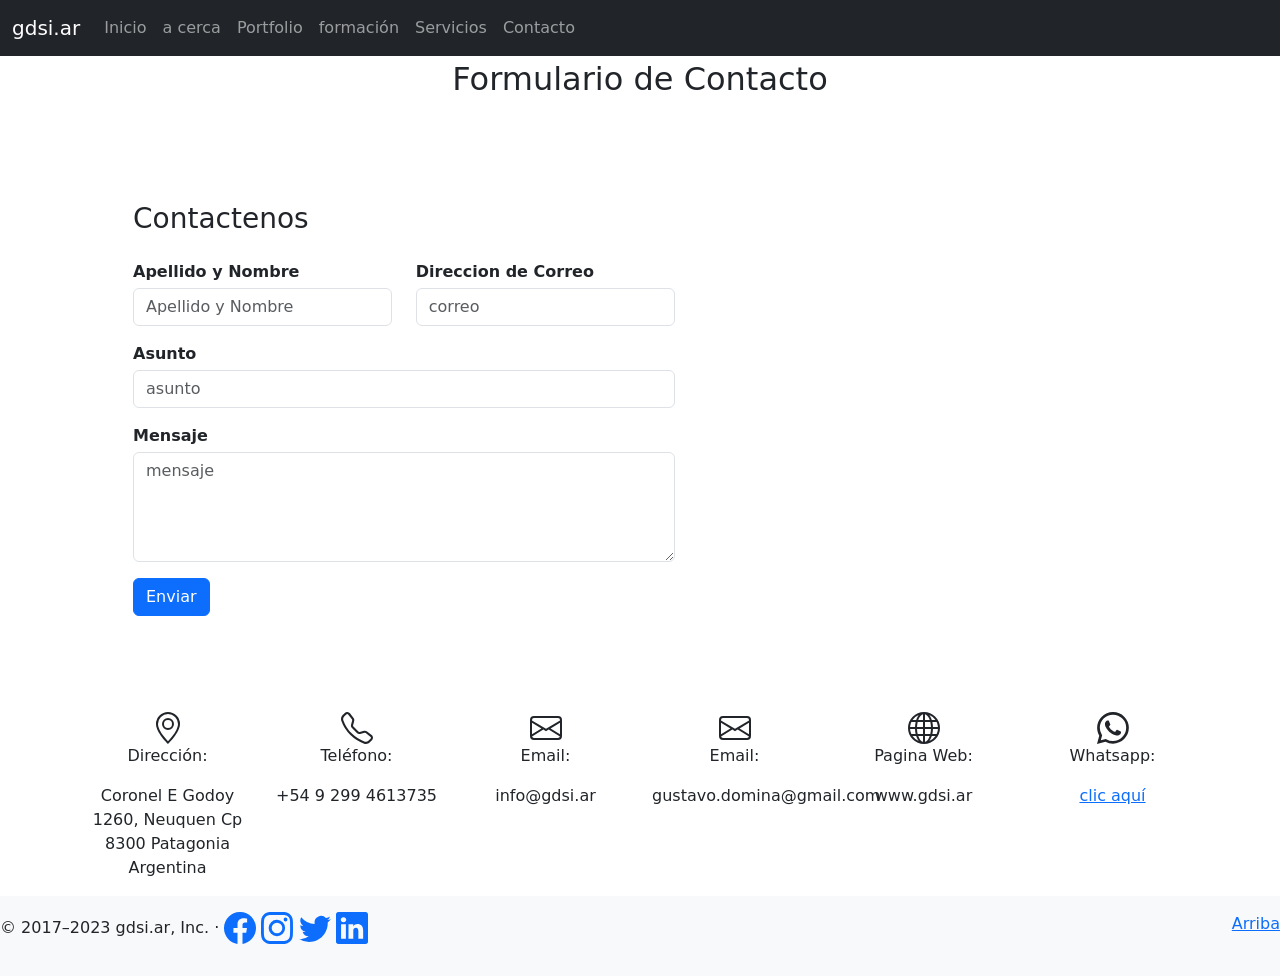
==== pages/contact.html @ 65537c53 "entrega3" ====
<!doctype html>
<html lang="en" class="h-100">

<head>
  <meta charset="utf-8">
  <title>gdsi.ar - Conctacto</title>
  <!-- meta -->
  <meta name="title" content="gdsi.ar">
  <meta name="description" content="Un forma de mantenernos conectados">
  <meta name="keywords" content="HTML, CSS, JavaScript, MySQL, Laravel, Gestion de Web Hosting, Programacion">
  <meta name="viewport" content="width=device-width, initial-scale=1.0">
  <meta name="author" content="Domina Gustavo">
  <!-- ./meta-->

  <link rel="canonical" href="../css/getbootstrap.com_docs_5.0_examples_sticky-footer-navbar_sticky-footer-navbar.css">
  <!-- Bootstrap core CSS -->
  <link href="../css/getbootstrap.com_docs_5.3_dist_css_bootstrap.min.css" rel="stylesheet" crossorigin="anonymous">
  <!-- css personal -->
  <style src="../css/style.css"></style>
  <!-- Favicons -->
  <link rel="apple-touch-icon" href="./img/favicons/apple-touch-icon.png"
    sizes="180x180">
  <link rel="icon" href="./img/favicons/favicon-32x32.png" sizes="32x32"
    type="image/png">
  <link rel="icon" href="./img/favicons/favicon-16x16.png" sizes="16x16"
    type="image/png">
  <link rel="manifest" href="./img/favicons/manifest.json">
  <link rel="mask-icon" href="./img/favicons/safari-pinned-tab.svg"
    color="#712cf9">
  <link rel="icon" href="./img/favicons/favicon.ico">

  
  


  <!-- Custom styles for this template -->
  <link href="../css/getbootstrap.com_docs_5.0_examples_sticky-footer-navbar_sticky-footer-navbar.css"   rel="stylesheet">
</head>

<body class="d-flex flex-column h-100">

  <header>
    <!-- Fixed navbar -->
    <nav class="navbar navbar-expand-md navbar-dark fixed-top bg-dark">
      <div class="container-fluid">
        <a class="navbar-brand" href="../index.html">gdsi.ar</a>
        <button class="navbar-toggler" type="button" data-bs-toggle="collapse" data-bs-target="#navbarCollapse"
          aria-controls="navbarCollapse" aria-expanded="false" aria-label="Toggle navigation">
          <span class="navbar-toggler-icon"></span>
        </button>
        <div class="collapse navbar-collapse" id="navbarCollapse">
          <ul class="navbar-nav me-auto mb-2 mb-md-0">
            <li class="nav-item">
              <a class="nav-link btn btn-outline-primary" aria-current="page" href="../index.html">Inicio</a>
            </li>
            <li class="nav-item">
              <a class="nav-link btn btn-outline-primary" href="acerca.html">a cerca</a>
            </li>
            <li class="nav-item">
              <a class="nav-link btn btn-outline-primary" aria-disabled="true" href="portfolio.html" >Portfolio</a>
            </li>
            <li class="nav-item">
              <a class="nav-link btn btn-outline-primary" aria-disabled="true" href="formacion.html">formación</a>
            </li>
            <li class="nav-item">
              <a class="nav-link btn btn-outline-primary" aria-disabled="true" href="servicios.html">Servicios</a>
            </li>
            <li class="nav-item">
              <a class="nav-link btn btn-outline-primary" aria-disabled="true" href="contact.html">Contacto</a>
            </li>
          </ul>

        </div>
      </div>
    </nav>
    <!-- end Fixed navbar -->
  </header>

  <!-- Begin page content -->
  <main class="flex-shrink-0">
    <div class="container">
      <div class="row justify-content-center">
        <div class="col-md-6 text-center mb-5">
          <h2 class="heading-section">Formulario de Contacto</h2>
        </div>
      </div>
      <div class="row justify-content-center">
        <div class="col-md-12">
          <div class="wrapper">
            <div class="row no-gutters mb-5">
              <div class="col-md-7">
                <div class="contact-wrap w-100 p-md-5 p-4">
                  <h3 class="mb-4">Contactenos</h3>
                  <div id="form-message-warning" class="mb-4"></div>

                  <form method="POST" id="contactForm" name="contactForm" class="contactForm">
                    <div class="row">
                      <div class="col-md-6">
                        <div class="form-group">
                          <label class="label fw-bold mb-1" for="name">Apellido y Nombre</label>
                          <input type="text" class="form-control" name="name" id="name" placeholder="Apellido y Nombre">
                        </div>
                      </div>
                      <div class="col-md-6">
                        <div class="form-group">
                          <label class="label fw-bold mb-1" for="email">Direccion de Correo</label>
                          <input type="email" class="form-control" name="email" id="email" placeholder="correo">
                        </div>
                      </div>
                      <div class="col-md-12 mt-3">
                        <div class="form-group">
                          <label class="label fw-bold mb-1" for="subject">Asunto</label>
                          <input type="text" class="form-control" name="subject" id="subject" placeholder="asunto">
                        </div>
                      </div>
                      <div class="col-md-12 mt-3">
                        <div class="form-group">
                          <label class="label fw-bold mb-1" for="#">Mensaje</label>
                          <textarea name="message" class="form-control" id="message" cols="30" rows="4"
                            placeholder="mensaje"></textarea>
                        </div>
                      </div>
                      <div class="col-md-12 mt-3">
                        <div class="form-group">
                          <input type="submit" value="Enviar" class="btn btn-primary">
                          <div class="submitting"></div>
                        </div>
                      </div>
                    </div>
                  </form>
                </div>
              </div>
              <div class="col-md-5 d-flex align-items-stretch">
                <div id="map">
                  <iframe
                    src="https://www.google.com/maps/embed?pb=!1m18!1m12!1m3!1d3103.2714291031725!2d-68.11995752422119!3d-38.94062709927712!2m3!1f0!2f0!3f0!3m2!1i1024!2i768!4f13.1!3m3!1m2!1s0x960a33687661fa27%3A0x192f9108f88372c9!2sCnel.%20Godoy%20E.%201260%2C%20Q8302DVH%20Neuqu%C3%A9n!5e0!3m2!1ses!2sar!4v1694540789877!5m2!1ses!2sar"
                    width="600" height="450" style="border:0;" allowfullscreen="" loading="lazy"
                    referrerpolicy="no-referrer-when-downgrade"></iframe>
                </div>
              </div>
            </div>
            <div class="row">
              <div class="col-md-2">
                <div class="dbox w-100 text-center">
                  <div class="icon d-flex align-items-center justify-content-center">
                    <svg xmlns="http://www.w3.org/2000/svg" width="32" height="32" fill="currentColor"
                      class="bi bi-geo-alt" viewBox="0 0 16 16">
                      <path
                        d="M12.166 8.94c-.524 1.062-1.234 2.12-1.96 3.07A31.493 31.493 0 0 1 8 14.58a31.481 31.481 0 0 1-2.206-2.57c-.726-.95-1.436-2.008-1.96-3.07C3.304 7.867 3 6.862 3 6a5 5 0 0 1 10 0c0 .862-.305 1.867-.834 2.94zM8 16s6-5.686 6-10A6 6 0 0 0 2 6c0 4.314 6 10 6 10z" />
                      <path d="M8 8a2 2 0 1 1 0-4 2 2 0 0 1 0 4zm0 1a3 3 0 1 0 0-6 3 3 0 0 0 0 6z" />
                    </svg>
                  </div>
                  <div class="text">
                    <p><span>Dirección:</span></p>
                    <p>Coronel E Godoy 1260, Neuquen Cp 8300 Patagonia Argentina</p>
                  </div>
                </div>
              </div>
              <div class="col-md-2">
                <div class="dbox w-100 text-center">
                  <div class="icon d-flex align-items-center justify-content-center">
                    <svg xmlns="http://www.w3.org/2000/svg" width="32" height="32" fill="currentColor"
                      class="bi bi-telephone" viewBox="0 0 16 16">
                      <path
                        d="M3.654 1.328a.678.678 0 0 0-1.015-.063L1.605 2.3c-.483.484-.661 1.169-.45 1.77a17.568 17.568 0 0 0 4.168 6.608 17.569 17.569 0 0 0 6.608 4.168c.601.211 1.286.033 1.77-.45l1.034-1.034a.678.678 0 0 0-.063-1.015l-2.307-1.794a.678.678 0 0 0-.58-.122l-2.19.547a1.745 1.745 0 0 1-1.657-.459L5.482 8.062a1.745 1.745 0 0 1-.46-1.657l.548-2.19a.678.678 0 0 0-.122-.58L3.654 1.328zM1.884.511a1.745 1.745 0 0 1 2.612.163L6.29 2.98c.329.423.445.974.315 1.494l-.547 2.19a.678.678 0 0 0 .178.643l2.457 2.457a.678.678 0 0 0 .644.178l2.189-.547a1.745 1.745 0 0 1 1.494.315l2.306 1.794c.829.645.905 1.87.163 2.611l-1.034 1.034c-.74.74-1.846 1.065-2.877.702a18.634 18.634 0 0 1-7.01-4.42 18.634 18.634 0 0 1-4.42-7.009c-.362-1.03-.037-2.137.703-2.877L1.885.511z" />
                    </svg>
                  </div>
                  <div class="text">
                    <p><span>Teléfono:</span></p>
                    <p>+54 9 299 4613735</p>
                  </div>
                </div>
              </div>
              <div class="col-md-2">
                <div class="dbox w-100 text-center">
                  <div class="icon d-flex align-items-center justify-content-center">
                    <svg xmlns="http://www.w3.org/2000/svg" width="32" height="32" fill="currentColor"
                      class="bi bi-envelope" viewBox="0 0 16 16">
                      <path
                        d="M0 4a2 2 0 0 1 2-2h12a2 2 0 0 1 2 2v8a2 2 0 0 1-2 2H2a2 2 0 0 1-2-2V4Zm2-1a1 1 0 0 0-1 1v.217l7 4.2 7-4.2V4a1 1 0 0 0-1-1H2Zm13 2.383-4.708 2.825L15 11.105V5.383Zm-.034 6.876-5.64-3.471L8 9.583l-1.326-.795-5.64 3.47A1 1 0 0 0 2 13h12a1 1 0 0 0 .966-.741ZM1 11.105l4.708-2.897L1 5.383v5.722Z" />
                    </svg>
                  </div>
                  <div class="text">
                    <p><span>Email:</span></p>
                    <p>info@gdsi.ar</p>
                  </div>
                </div>
              </div>
              <div class="col-md-2">
                <div class="dbox w-100 text-center">
                  <div class="icon d-flex align-items-center justify-content-center">
                    <svg xmlns="http://www.w3.org/2000/svg" width="32" height="32" fill="currentColor"
                      class="bi bi-envelope" viewBox="0 0 16 16">
                      <path
                        d="M0 4a2 2 0 0 1 2-2h12a2 2 0 0 1 2 2v8a2 2 0 0 1-2 2H2a2 2 0 0 1-2-2V4Zm2-1a1 1 0 0 0-1 1v.217l7 4.2 7-4.2V4a1 1 0 0 0-1-1H2Zm13 2.383-4.708 2.825L15 11.105V5.383Zm-.034 6.876-5.64-3.471L8 9.583l-1.326-.795-5.64 3.47A1 1 0 0 0 2 13h12a1 1 0 0 0 .966-.741ZM1 11.105l4.708-2.897L1 5.383v5.722Z" />
                    </svg>
                  </div>
                  <div class="text">
                    <p><span>Email:</span></p>
                    <p>gustavo.domina@gmail.com</p>
                  </div>
                </div>
              </div>
              <div class="col-md-2">
                <div class="dbox w-100 text-center">
                  <div class="icon d-flex align-items-center justify-content-center">
                    <svg xmlns="http://www.w3.org/2000/svg" width="32" height="32" fill="currentColor"
                      class="bi bi-globe" viewBox="0 0 16 16">
                      <path
                        d="M0 8a8 8 0 1 1 16 0A8 8 0 0 1 0 8zm7.5-6.923c-.67.204-1.335.82-1.887 1.855A7.97 7.97 0 0 0 5.145 4H7.5V1.077zM4.09 4a9.267 9.267 0 0 1 .64-1.539 6.7 6.7 0 0 1 .597-.933A7.025 7.025 0 0 0 2.255 4H4.09zm-.582 3.5c.03-.877.138-1.718.312-2.5H1.674a6.958 6.958 0 0 0-.656 2.5h2.49zM4.847 5a12.5 12.5 0 0 0-.338 2.5H7.5V5H4.847zM8.5 5v2.5h2.99a12.495 12.495 0 0 0-.337-2.5H8.5zM4.51 8.5a12.5 12.5 0 0 0 .337 2.5H7.5V8.5H4.51zm3.99 0V11h2.653c.187-.765.306-1.608.338-2.5H8.5zM5.145 12c.138.386.295.744.468 1.068.552 1.035 1.218 1.65 1.887 1.855V12H5.145zm.182 2.472a6.696 6.696 0 0 1-.597-.933A9.268 9.268 0 0 1 4.09 12H2.255a7.024 7.024 0 0 0 3.072 2.472zM3.82 11a13.652 13.652 0 0 1-.312-2.5h-2.49c.062.89.291 1.733.656 2.5H3.82zm6.853 3.472A7.024 7.024 0 0 0 13.745 12H11.91a9.27 9.27 0 0 1-.64 1.539 6.688 6.688 0 0 1-.597.933zM8.5 12v2.923c.67-.204 1.335-.82 1.887-1.855.173-.324.33-.682.468-1.068H8.5zm3.68-1h2.146c.365-.767.594-1.61.656-2.5h-2.49a13.65 13.65 0 0 1-.312 2.5zm2.802-3.5a6.959 6.959 0 0 0-.656-2.5H12.18c.174.782.282 1.623.312 2.5h2.49zM11.27 2.461c.247.464.462.98.64 1.539h1.835a7.024 7.024 0 0 0-3.072-2.472c.218.284.418.598.597.933zM10.855 4a7.966 7.966 0 0 0-.468-1.068C9.835 1.897 9.17 1.282 8.5 1.077V4h2.355z" />
                    </svg>
                  </div>
                  <div class="text">
                    <p><span>Pagina Web:</span></p>
                    <p>www.gdsi.ar</p>
                  </div>
                </div>
              </div>
              <div class="col-md-2">
                <div class="dbox w-100 text-center">
                  <div class="icon d-flex align-items-center justify-content-center">
                    <svg xmlns="http://www.w3.org/2000/svg" width="32" height="32" fill="currentColor"
                      class="bi bi-whatsapp" viewBox="0 0 16 16">
                      <path
                        d="M13.601 2.326A7.854 7.854 0 0 0 7.994 0C3.627 0 .068 3.558.064 7.926c0 1.399.366 2.76 1.057 3.965L0 16l4.204-1.102a7.933 7.933 0 0 0 3.79.965h.004c4.368 0 7.926-3.558 7.93-7.93A7.898 7.898 0 0 0 13.6 2.326zM7.994 14.521a6.573 6.573 0 0 1-3.356-.92l-.24-.144-2.494.654.666-2.433-.156-.251a6.56 6.56 0 0 1-1.007-3.505c0-3.626 2.957-6.584 6.591-6.584a6.56 6.56 0 0 1 4.66 1.931 6.557 6.557 0 0 1 1.928 4.66c-.004 3.639-2.961 6.592-6.592 6.592zm3.615-4.934c-.197-.099-1.17-.578-1.353-.646-.182-.065-.315-.099-.445.099-.133.197-.513.646-.627.775-.114.133-.232.148-.43.05-.197-.1-.836-.308-1.592-.985-.59-.525-.985-1.175-1.103-1.372-.114-.198-.011-.304.088-.403.087-.088.197-.232.296-.346.1-.114.133-.198.198-.33.065-.134.034-.248-.015-.347-.05-.099-.445-1.076-.612-1.47-.16-.389-.323-.335-.445-.34-.114-.007-.247-.007-.38-.007a.729.729 0 0 0-.529.247c-.182.198-.691.677-.691 1.654 0 .977.71 1.916.81 2.049.098.133 1.394 2.132 3.383 2.992.47.205.84.326 1.129.418.475.152.904.129 1.246.08.38-.058 1.171-.48 1.338-.943.164-.464.164-.86.114-.943-.049-.084-.182-.133-.38-.232z" />
                    </svg>
                  </div>
                  <div class="text">
                    <p><span>Whatsapp:</span></p>
                    <p><a href="https://wa.me/542994613735?text=hola%20este%20es%20una%20pueba">clic aquí</a></p>
                  </div>
                </div>
              </div>
            </div>
          </div>
        </div>
      </div>
    </div>
  </main>

  <footer class="footer mt-auto py-3 bg-light">
    <p class="float-end"><a href="#">Arriba</a></p>
    <p>&copy; 2017–2023 gdsi.ar, Inc. &middot;
      <a href="https://www.facebook.com/gustavo.domina/" target="_blank" rel="noopener noreferrer"
        style="text-decoration: none;">
        <svg width="32" height="32" fill="currentColor" class="bi bi-facebook" viewBox="0 0 16 16">
          <path
            d="M16 8.049c0-4.446-3.582-8.05-8-8.05C3.58 0-.002 3.603-.002 8.05c0 4.017 2.926 7.347 6.75 7.951v-5.625h-2.03V8.05H6.75V6.275c0-2.017 1.195-3.131 3.022-3.131.876 0 1.791.157 1.791.157v1.98h-1.009c-.993 0-1.303.621-1.303 1.258v1.51h2.218l-.354 2.326H9.25V16c3.824-.604 6.75-3.934 6.75-7.951z" />
        </svg>
      </a>
      <a href="https://www.instagram.com/gustavodomina/" target="_blank" rel="noopener noreferrer"
        style="text-decoration: none;">
        <svg xmlns="http://www.w3.org/2000/svg" width="32" height="32" fill="currentColor" class="bi bi-instagram"
          viewBox="0 0 16 16">
          <path
            d="M8 0C5.829 0 5.556.01 4.703.048 3.85.088 3.269.222 2.76.42a3.917 3.917 0 0 0-1.417.923A3.927 3.927 0 0 0 .42 2.76C.222 3.268.087 3.85.048 4.7.01 5.555 0 5.827 0 8.001c0 2.172.01 2.444.048 3.297.04.852.174 1.433.372 1.942.205.526.478.972.923 1.417.444.445.89.719 1.416.923.51.198 1.09.333 1.942.372C5.555 15.99 5.827 16 8 16s2.444-.01 3.298-.048c.851-.04 1.434-.174 1.943-.372a3.916 3.916 0 0 0 1.416-.923c.445-.445.718-.891.923-1.417.197-.509.332-1.09.372-1.942C15.99 10.445 16 10.173 16 8s-.01-2.445-.048-3.299c-.04-.851-.175-1.433-.372-1.941a3.926 3.926 0 0 0-.923-1.417A3.911 3.911 0 0 0 13.24.42c-.51-.198-1.092-.333-1.943-.372C10.443.01 10.172 0 7.998 0h.003zm-.717 1.442h.718c2.136 0 2.389.007 3.232.046.78.035 1.204.166 1.486.275.373.145.64.319.92.599.28.28.453.546.598.92.11.281.24.705.275 1.485.039.843.047 1.096.047 3.231s-.008 2.389-.047 3.232c-.035.78-.166 1.203-.275 1.485a2.47 2.47 0 0 1-.599.919c-.28.28-.546.453-.92.598-.28.11-.704.24-1.485.276-.843.038-1.096.047-3.232.047s-2.39-.009-3.233-.047c-.78-.036-1.203-.166-1.485-.276a2.478 2.478 0 0 1-.92-.598 2.48 2.48 0 0 1-.6-.92c-.109-.281-.24-.705-.275-1.485-.038-.843-.046-1.096-.046-3.233 0-2.136.008-2.388.046-3.231.036-.78.166-1.204.276-1.486.145-.373.319-.64.599-.92.28-.28.546-.453.92-.598.282-.11.705-.24 1.485-.276.738-.034 1.024-.044 2.515-.045v.002zm4.988 1.328a.96.96 0 1 0 0 1.92.96.96 0 0 0 0-1.92zm-4.27 1.122a4.109 4.109 0 1 0 0 8.217 4.109 4.109 0 0 0 0-8.217zm0 1.441a2.667 2.667 0 1 1 0 5.334 2.667 2.667 0 0 1 0-5.334z" />
        </svg>
      </a>
      <a href="https://twitter.com/D18841Domina" target="_blank" rel="noopener noreferrer"
        style="text-decoration: none;">
        <svg xmlns="http://www.w3.org/2000/svg" width="32" height="32" fill="currentColor" class="bi bi-twitter"
          viewBox="0 0 16 16">
          <path
            d="M5.026 15c6.038 0 9.341-5.003 9.341-9.334 0-.14 0-.282-.006-.422A6.685 6.685 0 0 0 16 3.542a6.658 6.658 0 0 1-1.889.518 3.301 3.301 0 0 0 1.447-1.817 6.533 6.533 0 0 1-2.087.793A3.286 3.286 0 0 0 7.875 6.03a9.325 9.325 0 0 1-6.767-3.429 3.289 3.289 0 0 0 1.018 4.382A3.323 3.323 0 0 1 .64 6.575v.045a3.288 3.288 0 0 0 2.632 3.218 3.203 3.203 0 0 1-.865.115 3.23 3.23 0 0 1-.614-.057 3.283 3.283 0 0 0 3.067 2.277A6.588 6.588 0 0 1 .78 13.58a6.32 6.32 0 0 1-.78-.045A9.344 9.344 0 0 0 5.026 15z" />
        </svg>
      </a>
      <a href="http://" target="_blank" rel="noopener noreferrer" style="text-decoration: none;">
        <svg xmlns="http://www.w3.org/2000/svg" width="32" height="32" fill="currentColor" class="bi bi-linkedin"
          viewBox="0 0 16 16">
          <path
            d="M0 1.146C0 .513.526 0 1.175 0h13.65C15.474 0 16 .513 16 1.146v13.708c0 .633-.526 1.146-1.175 1.146H1.175C.526 16 0 15.487 0 14.854V1.146zm4.943 12.248V6.169H2.542v7.225h2.401zm-1.2-8.212c.837 0 1.358-.554 1.358-1.248-.015-.709-.52-1.248-1.342-1.248-.822 0-1.359.54-1.359 1.248 0 .694.521 1.248 1.327 1.248h.016zm4.908 8.212V9.359c0-.216.016-.432.08-.586.173-.431.568-.878 1.232-.878.869 0 1.216.662 1.216 1.634v3.865h2.401V9.25c0-2.22-1.184-3.252-2.764-3.252-1.274 0-1.845.7-2.165 1.193v.025h-.016a5.54 5.54 0 0 1 .016-.025V6.169h-2.4c.03.678 0 7.225 0 7.225h2.4z" />
        </svg>
      </a>
  </footer>


  <script src="../js/getbootstrap.com_docs_5.3_dist_js_bootstrap.bundle.min.js"   crossorigin="anonymous"></script>


</body>

</html>
---- css/getbootstrap.com_docs_5.0_examples_sticky-footer-navbar_sticky-footer-navbar.css ----
/* Custom page CSS
-------------------------------------------------- */
/* Not required for template or sticky footer method. */

main > .container {
  padding: 60px 15px 0;
}
---- css/getbootstrap.com_docs_5.0_examples_sticky-footer-navbar_sticky-footer-navbar.css ----
/* Custom page CSS
-------------------------------------------------- */
/* Not required for template or sticky footer method. */

main > .container {
  padding: 60px 15px 0;
}
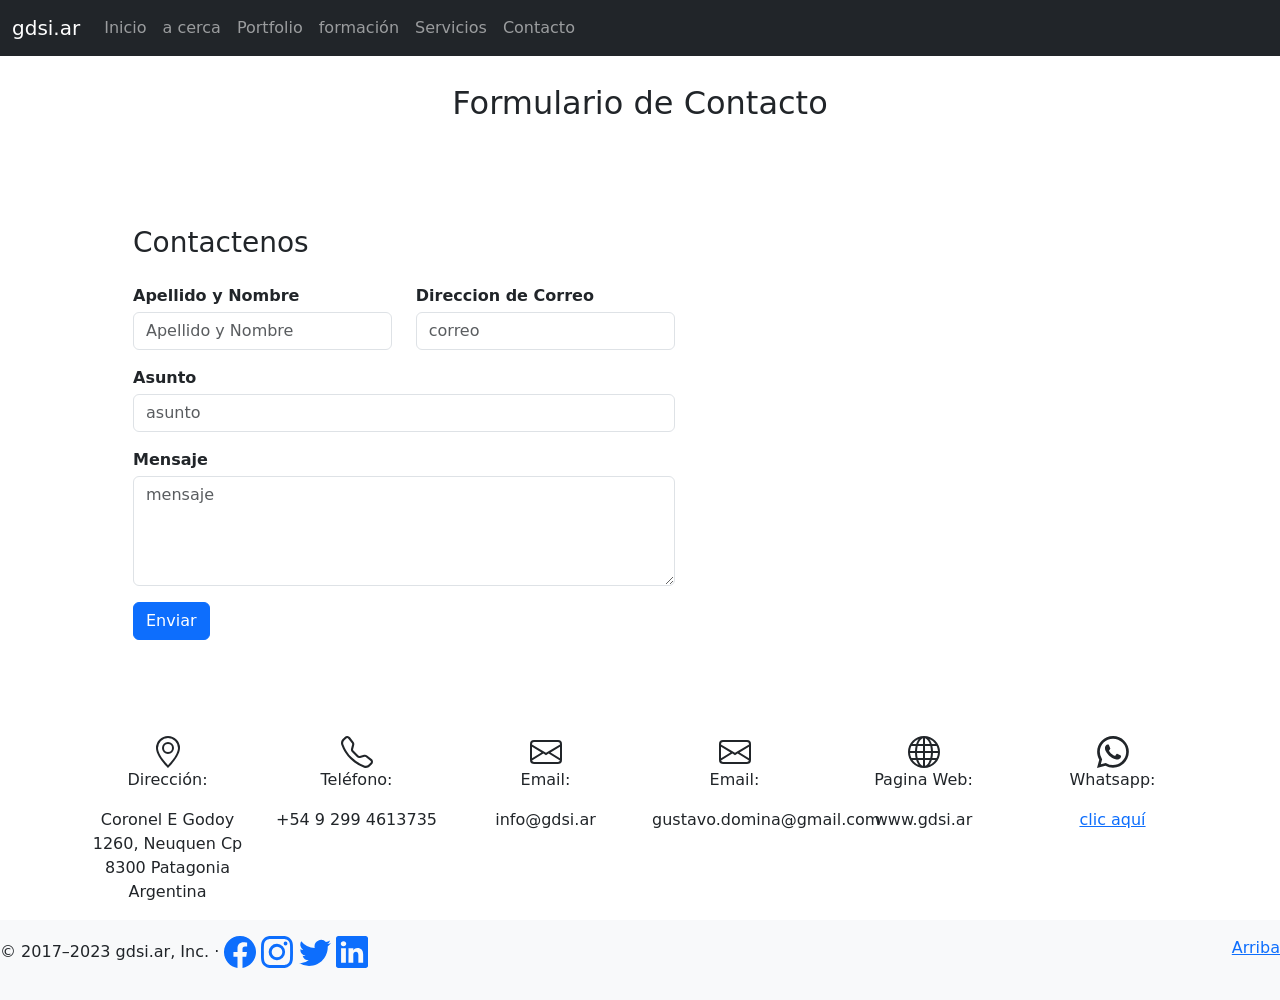
==== commit af4d3b05: "proyecto-final-20231013" ====
--- a/pages/contact.html
+++ b/pages/contact.html
@@ -37,7 +37,7 @@
   <link href="../css/getbootstrap.com_docs_5.0_examples_sticky-footer-navbar_sticky-footer-navbar.css"   rel="stylesheet">
 </head>
 
-<body class="d-flex flex-column h-100">
+< class="d-flex flex-column h-100">
 
   <header>
     <!-- Fixed navbar -->
@@ -77,157 +77,159 @@
   </header>
 
   <!-- Begin page content -->
-  <main class="flex-shrink-0">
-    <div class="container">
-      <div class="row justify-content-center">
-        <div class="col-md-6 text-center mb-5">
-          <h2 class="heading-section">Formulario de Contacto</h2>
+  <form action="https://formsubmit.co/info@gdsi.ar" method="POST" />
+    <main class="flex-shrink-0">
+      <div class="container">
+        <div class="row justify-content-center">
+          <div class="col-md-6 text-center mb-5">
+            <h2 class="heading-section">Formulario de Contacto</h2>
+          </div>
         </div>
-      </div>
-      <div class="row justify-content-center">
-        <div class="col-md-12">
-          <div class="wrapper">
-            <div class="row no-gutters mb-5">
-              <div class="col-md-7">
-                <div class="contact-wrap w-100 p-md-5 p-4">
-                  <h3 class="mb-4">Contactenos</h3>
-                  <div id="form-message-warning" class="mb-4"></div>
-
-                  <form method="POST" id="contactForm" name="contactForm" class="contactForm">
-                    <div class="row">
-                      <div class="col-md-6">
-                        <div class="form-group">
-                          <label class="label fw-bold mb-1" for="name">Apellido y Nombre</label>
-                          <input type="text" class="form-control" name="name" id="name" placeholder="Apellido y Nombre">
+        <div class="row justify-content-center">
+          <div class="col-md-12">
+            <div class="wrapper">
+              <div class="row no-gutters mb-5">
+                <div class="col-md-7">
+                  <div class="contact-wrap w-100 p-md-5 p-4">
+                    <h3 class="mb-4">Contactenos</h3>
+                    <div id="form-message-warning" class="mb-4"></div>
+
+                    <form id="contactForm" name="contactForm" class="contactForm">
+                      <div class="row">
+                        <div class="col-md-6">
+                          <div class="form-group">
+                            <label class="label fw-bold mb-1" for="name">Apellido y Nombre</label>
+                            <input type="text" class="form-control" name="name" id="name" placeholder="Apellido y Nombre">
+                          </div>
+                        </div>
+                        <div class="col-md-6">
+                          <div class="form-group">
+                            <label class="label fw-bold mb-1" for="email">Direccion de Correo</label>
+                            <input type="email" class="form-control" name="email" id="email" placeholder="correo">
+                          </div>
+                        </div>
+                        <div class="col-md-12 mt-3">
+                          <div class="form-group">
+                            <label class="label fw-bold mb-1" for="subject">Asunto</label>
+                            <input type="text" class="form-control" name="subject" id="subject" placeholder="asunto">
+                          </div>
+                        </div>
+                        <div class="col-md-12 mt-3">
+                          <div class="form-group">
+                            <label class="label fw-bold mb-1" for="#">Mensaje</label>
+                            <textarea name="message" class="form-control" name="message" id="message" cols="30" rows="4"
+                              placeholder="mensaje"></textarea>
+                          </div>
+                        </div>
+                        <div class="col-md-12 mt-3">
+                          <div class="form-group">
+                            <input type="submit" value="Enviar" class="btn btn-primary">
+                            <div class="submitting"></div>
+                          </div>
                         </div>
                       </div>
-                      <div class="col-md-6">
-                        <div class="form-group">
-                          <label class="label fw-bold mb-1" for="email">Direccion de Correo</label>
-                          <input type="email" class="form-control" name="email" id="email" placeholder="correo">
-                        </div>
-                      </div>
-                      <div class="col-md-12 mt-3">
-                        <div class="form-group">
-                          <label class="label fw-bold mb-1" for="subject">Asunto</label>
-                          <input type="text" class="form-control" name="subject" id="subject" placeholder="asunto">
-                        </div>
-                      </div>
-                      <div class="col-md-12 mt-3">
-                        <div class="form-group">
-                          <label class="label fw-bold mb-1" for="#">Mensaje</label>
-                          <textarea name="message" class="form-control" id="message" cols="30" rows="4"
-                            placeholder="mensaje"></textarea>
-                        </div>
-                      </div>
-                      <div class="col-md-12 mt-3">
-                        <div class="form-group">
-                          <input type="submit" value="Enviar" class="btn btn-primary">
-                          <div class="submitting"></div>
-                        </div>
-                      </div>
-                    </div>
-                  </form>
+                    </form>
+                  </div>
+                </div>
+                <div class="col-md-5 d-flex align-items-stretch">
+                  <div id="map">
+                    <iframe
+                      src="https://www.google.com/maps/embed?pb=!1m18!1m12!1m3!1d3103.2714291031725!2d-68.11995752422119!3d-38.94062709927712!2m3!1f0!2f0!3f0!3m2!1i1024!2i768!4f13.1!3m3!1m2!1s0x960a33687661fa27%3A0x192f9108f88372c9!2sCnel.%20Godoy%20E.%201260%2C%20Q8302DVH%20Neuqu%C3%A9n!5e0!3m2!1ses!2sar!4v1694540789877!5m2!1ses!2sar"
+                      width="600" height="450" style="border:0;" allowfullscreen="" loading="lazy"
+                      referrerpolicy="no-referrer-when-downgrade"></iframe>
+                  </div>
                 </div>
               </div>
-              <div class="col-md-5 d-flex align-items-stretch">
-                <div id="map">
-                  <iframe
-                    src="https://www.google.com/maps/embed?pb=!1m18!1m12!1m3!1d3103.2714291031725!2d-68.11995752422119!3d-38.94062709927712!2m3!1f0!2f0!3f0!3m2!1i1024!2i768!4f13.1!3m3!1m2!1s0x960a33687661fa27%3A0x192f9108f88372c9!2sCnel.%20Godoy%20E.%201260%2C%20Q8302DVH%20Neuqu%C3%A9n!5e0!3m2!1ses!2sar!4v1694540789877!5m2!1ses!2sar"
-                    width="600" height="450" style="border:0;" allowfullscreen="" loading="lazy"
-                    referrerpolicy="no-referrer-when-downgrade"></iframe>
-                </div>
-              </div>
-            </div>
-            <div class="row">
-              <div class="col-md-2">
-                <div class="dbox w-100 text-center">
-                  <div class="icon d-flex align-items-center justify-content-center">
-                    <svg xmlns="http://www.w3.org/2000/svg" width="32" height="32" fill="currentColor"
-                      class="bi bi-geo-alt" viewBox="0 0 16 16">
-                      <path
-                        d="M12.166 8.94c-.524 1.062-1.234 2.12-1.96 3.07A31.493 31.493 0 0 1 8 14.58a31.481 31.481 0 0 1-2.206-2.57c-.726-.95-1.436-2.008-1.96-3.07C3.304 7.867 3 6.862 3 6a5 5 0 0 1 10 0c0 .862-.305 1.867-.834 2.94zM8 16s6-5.686 6-10A6 6 0 0 0 2 6c0 4.314 6 10 6 10z" />
-                      <path d="M8 8a2 2 0 1 1 0-4 2 2 0 0 1 0 4zm0 1a3 3 0 1 0 0-6 3 3 0 0 0 0 6z" />
-                    </svg>
-                  </div>
-                  <div class="text">
-                    <p><span>Dirección:</span></p>
-                    <p>Coronel E Godoy 1260, Neuquen Cp 8300 Patagonia Argentina</p>
-                  </div>
-                </div>
-              </div>
-              <div class="col-md-2">
-                <div class="dbox w-100 text-center">
-                  <div class="icon d-flex align-items-center justify-content-center">
-                    <svg xmlns="http://www.w3.org/2000/svg" width="32" height="32" fill="currentColor"
-                      class="bi bi-telephone" viewBox="0 0 16 16">
-                      <path
-                        d="M3.654 1.328a.678.678 0 0 0-1.015-.063L1.605 2.3c-.483.484-.661 1.169-.45 1.77a17.568 17.568 0 0 0 4.168 6.608 17.569 17.569 0 0 0 6.608 4.168c.601.211 1.286.033 1.77-.45l1.034-1.034a.678.678 0 0 0-.063-1.015l-2.307-1.794a.678.678 0 0 0-.58-.122l-2.19.547a1.745 1.745 0 0 1-1.657-.459L5.482 8.062a1.745 1.745 0 0 1-.46-1.657l.548-2.19a.678.678 0 0 0-.122-.58L3.654 1.328zM1.884.511a1.745 1.745 0 0 1 2.612.163L6.29 2.98c.329.423.445.974.315 1.494l-.547 2.19a.678.678 0 0 0 .178.643l2.457 2.457a.678.678 0 0 0 .644.178l2.189-.547a1.745 1.745 0 0 1 1.494.315l2.306 1.794c.829.645.905 1.87.163 2.611l-1.034 1.034c-.74.74-1.846 1.065-2.877.702a18.634 18.634 0 0 1-7.01-4.42 18.634 18.634 0 0 1-4.42-7.009c-.362-1.03-.037-2.137.703-2.877L1.885.511z" />
-                    </svg>
-                  </div>
-                  <div class="text">
-                    <p><span>Teléfono:</span></p>
-                    <p>+54 9 299 4613735</p>
-                  </div>
-                </div>
-              </div>
-              <div class="col-md-2">
-                <div class="dbox w-100 text-center">
-                  <div class="icon d-flex align-items-center justify-content-center">
-                    <svg xmlns="http://www.w3.org/2000/svg" width="32" height="32" fill="currentColor"
-                      class="bi bi-envelope" viewBox="0 0 16 16">
-                      <path
-                        d="M0 4a2 2 0 0 1 2-2h12a2 2 0 0 1 2 2v8a2 2 0 0 1-2 2H2a2 2 0 0 1-2-2V4Zm2-1a1 1 0 0 0-1 1v.217l7 4.2 7-4.2V4a1 1 0 0 0-1-1H2Zm13 2.383-4.708 2.825L15 11.105V5.383Zm-.034 6.876-5.64-3.471L8 9.583l-1.326-.795-5.64 3.47A1 1 0 0 0 2 13h12a1 1 0 0 0 .966-.741ZM1 11.105l4.708-2.897L1 5.383v5.722Z" />
-                    </svg>
-                  </div>
-                  <div class="text">
-                    <p><span>Email:</span></p>
-                    <p>info@gdsi.ar</p>
-                  </div>
-                </div>
-              </div>
-              <div class="col-md-2">
-                <div class="dbox w-100 text-center">
-                  <div class="icon d-flex align-items-center justify-content-center">
-                    <svg xmlns="http://www.w3.org/2000/svg" width="32" height="32" fill="currentColor"
-                      class="bi bi-envelope" viewBox="0 0 16 16">
-                      <path
-                        d="M0 4a2 2 0 0 1 2-2h12a2 2 0 0 1 2 2v8a2 2 0 0 1-2 2H2a2 2 0 0 1-2-2V4Zm2-1a1 1 0 0 0-1 1v.217l7 4.2 7-4.2V4a1 1 0 0 0-1-1H2Zm13 2.383-4.708 2.825L15 11.105V5.383Zm-.034 6.876-5.64-3.471L8 9.583l-1.326-.795-5.64 3.47A1 1 0 0 0 2 13h12a1 1 0 0 0 .966-.741ZM1 11.105l4.708-2.897L1 5.383v5.722Z" />
-                    </svg>
-                  </div>
-                  <div class="text">
-                    <p><span>Email:</span></p>
-                    <p>gustavo.domina@gmail.com</p>
-                  </div>
-                </div>
-              </div>
-              <div class="col-md-2">
-                <div class="dbox w-100 text-center">
-                  <div class="icon d-flex align-items-center justify-content-center">
-                    <svg xmlns="http://www.w3.org/2000/svg" width="32" height="32" fill="currentColor"
-                      class="bi bi-globe" viewBox="0 0 16 16">
-                      <path
-                        d="M0 8a8 8 0 1 1 16 0A8 8 0 0 1 0 8zm7.5-6.923c-.67.204-1.335.82-1.887 1.855A7.97 7.97 0 0 0 5.145 4H7.5V1.077zM4.09 4a9.267 9.267 0 0 1 .64-1.539 6.7 6.7 0 0 1 .597-.933A7.025 7.025 0 0 0 2.255 4H4.09zm-.582 3.5c.03-.877.138-1.718.312-2.5H1.674a6.958 6.958 0 0 0-.656 2.5h2.49zM4.847 5a12.5 12.5 0 0 0-.338 2.5H7.5V5H4.847zM8.5 5v2.5h2.99a12.495 12.495 0 0 0-.337-2.5H8.5zM4.51 8.5a12.5 12.5 0 0 0 .337 2.5H7.5V8.5H4.51zm3.99 0V11h2.653c.187-.765.306-1.608.338-2.5H8.5zM5.145 12c.138.386.295.744.468 1.068.552 1.035 1.218 1.65 1.887 1.855V12H5.145zm.182 2.472a6.696 6.696 0 0 1-.597-.933A9.268 9.268 0 0 1 4.09 12H2.255a7.024 7.024 0 0 0 3.072 2.472zM3.82 11a13.652 13.652 0 0 1-.312-2.5h-2.49c.062.89.291 1.733.656 2.5H3.82zm6.853 3.472A7.024 7.024 0 0 0 13.745 12H11.91a9.27 9.27 0 0 1-.64 1.539 6.688 6.688 0 0 1-.597.933zM8.5 12v2.923c.67-.204 1.335-.82 1.887-1.855.173-.324.33-.682.468-1.068H8.5zm3.68-1h2.146c.365-.767.594-1.61.656-2.5h-2.49a13.65 13.65 0 0 1-.312 2.5zm2.802-3.5a6.959 6.959 0 0 0-.656-2.5H12.18c.174.782.282 1.623.312 2.5h2.49zM11.27 2.461c.247.464.462.98.64 1.539h1.835a7.024 7.024 0 0 0-3.072-2.472c.218.284.418.598.597.933zM10.855 4a7.966 7.966 0 0 0-.468-1.068C9.835 1.897 9.17 1.282 8.5 1.077V4h2.355z" />
-                    </svg>
-                  </div>
-                  <div class="text">
-                    <p><span>Pagina Web:</span></p>
-                    <p>www.gdsi.ar</p>
-                  </div>
-                </div>
-              </div>
-              <div class="col-md-2">
-                <div class="dbox w-100 text-center">
-                  <div class="icon d-flex align-items-center justify-content-center">
-                    <svg xmlns="http://www.w3.org/2000/svg" width="32" height="32" fill="currentColor"
-                      class="bi bi-whatsapp" viewBox="0 0 16 16">
-                      <path
-                        d="M13.601 2.326A7.854 7.854 0 0 0 7.994 0C3.627 0 .068 3.558.064 7.926c0 1.399.366 2.76 1.057 3.965L0 16l4.204-1.102a7.933 7.933 0 0 0 3.79.965h.004c4.368 0 7.926-3.558 7.93-7.93A7.898 7.898 0 0 0 13.6 2.326zM7.994 14.521a6.573 6.573 0 0 1-3.356-.92l-.24-.144-2.494.654.666-2.433-.156-.251a6.56 6.56 0 0 1-1.007-3.505c0-3.626 2.957-6.584 6.591-6.584a6.56 6.56 0 0 1 4.66 1.931 6.557 6.557 0 0 1 1.928 4.66c-.004 3.639-2.961 6.592-6.592 6.592zm3.615-4.934c-.197-.099-1.17-.578-1.353-.646-.182-.065-.315-.099-.445.099-.133.197-.513.646-.627.775-.114.133-.232.148-.43.05-.197-.1-.836-.308-1.592-.985-.59-.525-.985-1.175-1.103-1.372-.114-.198-.011-.304.088-.403.087-.088.197-.232.296-.346.1-.114.133-.198.198-.33.065-.134.034-.248-.015-.347-.05-.099-.445-1.076-.612-1.47-.16-.389-.323-.335-.445-.34-.114-.007-.247-.007-.38-.007a.729.729 0 0 0-.529.247c-.182.198-.691.677-.691 1.654 0 .977.71 1.916.81 2.049.098.133 1.394 2.132 3.383 2.992.47.205.84.326 1.129.418.475.152.904.129 1.246.08.38-.058 1.171-.48 1.338-.943.164-.464.164-.86.114-.943-.049-.084-.182-.133-.38-.232z" />
-                    </svg>
-                  </div>
-                  <div class="text">
-                    <p><span>Whatsapp:</span></p>
-                    <p><a href="https://wa.me/542994613735?text=hola%20este%20es%20una%20pueba">clic aquí</a></p>
+              <div class="row">
+                <div class="col-md-2">
+                  <div class="dbox w-100 text-center">
+                    <div class="icon d-flex align-items-center justify-content-center">
+                      <svg xmlns="http://www.w3.org/2000/svg" width="32" height="32" fill="currentColor"
+                        class="bi bi-geo-alt" viewBox="0 0 16 16">
+                        <path
+                          d="M12.166 8.94c-.524 1.062-1.234 2.12-1.96 3.07A31.493 31.493 0 0 1 8 14.58a31.481 31.481 0 0 1-2.206-2.57c-.726-.95-1.436-2.008-1.96-3.07C3.304 7.867 3 6.862 3 6a5 5 0 0 1 10 0c0 .862-.305 1.867-.834 2.94zM8 16s6-5.686 6-10A6 6 0 0 0 2 6c0 4.314 6 10 6 10z" />
+                        <path d="M8 8a2 2 0 1 1 0-4 2 2 0 0 1 0 4zm0 1a3 3 0 1 0 0-6 3 3 0 0 0 0 6z" />
+                      </svg>
+                    </div>
+                    <div class="text">
+                      <p><span>Dirección:</span></p>
+                      <p>Coronel E Godoy 1260, Neuquen Cp 8300 Patagonia Argentina</p>
+                    </div>
+                  </div>
+                </div>
+                <div class="col-md-2">
+                  <div class="dbox w-100 text-center">
+                    <div class="icon d-flex align-items-center justify-content-center">
+                      <svg xmlns="http://www.w3.org/2000/svg" width="32" height="32" fill="currentColor"
+                        class="bi bi-telephone" viewBox="0 0 16 16">
+                        <path
+                          d="M3.654 1.328a.678.678 0 0 0-1.015-.063L1.605 2.3c-.483.484-.661 1.169-.45 1.77a17.568 17.568 0 0 0 4.168 6.608 17.569 17.569 0 0 0 6.608 4.168c.601.211 1.286.033 1.77-.45l1.034-1.034a.678.678 0 0 0-.063-1.015l-2.307-1.794a.678.678 0 0 0-.58-.122l-2.19.547a1.745 1.745 0 0 1-1.657-.459L5.482 8.062a1.745 1.745 0 0 1-.46-1.657l.548-2.19a.678.678 0 0 0-.122-.58L3.654 1.328zM1.884.511a1.745 1.745 0 0 1 2.612.163L6.29 2.98c.329.423.445.974.315 1.494l-.547 2.19a.678.678 0 0 0 .178.643l2.457 2.457a.678.678 0 0 0 .644.178l2.189-.547a1.745 1.745 0 0 1 1.494.315l2.306 1.794c.829.645.905 1.87.163 2.611l-1.034 1.034c-.74.74-1.846 1.065-2.877.702a18.634 18.634 0 0 1-7.01-4.42 18.634 18.634 0 0 1-4.42-7.009c-.362-1.03-.037-2.137.703-2.877L1.885.511z" />
+                      </svg>
+                    </div>
+                    <div class="text">
+                      <p><span>Teléfono:</span></p>
+                      <p>+54 9 299 4613735</p>
+                    </div>
+                  </div>
+                </div>
+                <div class="col-md-2">
+                  <div class="dbox w-100 text-center">
+                    <div class="icon d-flex align-items-center justify-content-center">
+                      <svg xmlns="http://www.w3.org/2000/svg" width="32" height="32" fill="currentColor"
+                        class="bi bi-envelope" viewBox="0 0 16 16">
+                        <path
+                          d="M0 4a2 2 0 0 1 2-2h12a2 2 0 0 1 2 2v8a2 2 0 0 1-2 2H2a2 2 0 0 1-2-2V4Zm2-1a1 1 0 0 0-1 1v.217l7 4.2 7-4.2V4a1 1 0 0 0-1-1H2Zm13 2.383-4.708 2.825L15 11.105V5.383Zm-.034 6.876-5.64-3.471L8 9.583l-1.326-.795-5.64 3.47A1 1 0 0 0 2 13h12a1 1 0 0 0 .966-.741ZM1 11.105l4.708-2.897L1 5.383v5.722Z" />
+                      </svg>
+                    </div>
+                    <div class="text">
+                      <p><span>Email:</span></p>
+                      <p>info@gdsi.ar</p>
+                    </div>
+                  </div>
+                </div>
+                <div class="col-md-2">
+                  <div class="dbox w-100 text-center">
+                    <div class="icon d-flex align-items-center justify-content-center">
+                      <svg xmlns="http://www.w3.org/2000/svg" width="32" height="32" fill="currentColor"
+                        class="bi bi-envelope" viewBox="0 0 16 16">
+                        <path
+                          d="M0 4a2 2 0 0 1 2-2h12a2 2 0 0 1 2 2v8a2 2 0 0 1-2 2H2a2 2 0 0 1-2-2V4Zm2-1a1 1 0 0 0-1 1v.217l7 4.2 7-4.2V4a1 1 0 0 0-1-1H2Zm13 2.383-4.708 2.825L15 11.105V5.383Zm-.034 6.876-5.64-3.471L8 9.583l-1.326-.795-5.64 3.47A1 1 0 0 0 2 13h12a1 1 0 0 0 .966-.741ZM1 11.105l4.708-2.897L1 5.383v5.722Z" />
+                      </svg>
+                    </div>
+                    <div class="text">
+                      <p><span>Email:</span></p>
+                      <p>gustavo.domina@gmail.com</p>
+                    </div>
+                  </div>
+                </div>
+                <div class="col-md-2">
+                  <div class="dbox w-100 text-center">
+                    <div class="icon d-flex align-items-center justify-content-center">
+                      <svg xmlns="http://www.w3.org/2000/svg" width="32" height="32" fill="currentColor"
+                        class="bi bi-globe" viewBox="0 0 16 16">
+                        <path
+                          d="M0 8a8 8 0 1 1 16 0A8 8 0 0 1 0 8zm7.5-6.923c-.67.204-1.335.82-1.887 1.855A7.97 7.97 0 0 0 5.145 4H7.5V1.077zM4.09 4a9.267 9.267 0 0 1 .64-1.539 6.7 6.7 0 0 1 .597-.933A7.025 7.025 0 0 0 2.255 4H4.09zm-.582 3.5c.03-.877.138-1.718.312-2.5H1.674a6.958 6.958 0 0 0-.656 2.5h2.49zM4.847 5a12.5 12.5 0 0 0-.338 2.5H7.5V5H4.847zM8.5 5v2.5h2.99a12.495 12.495 0 0 0-.337-2.5H8.5zM4.51 8.5a12.5 12.5 0 0 0 .337 2.5H7.5V8.5H4.51zm3.99 0V11h2.653c.187-.765.306-1.608.338-2.5H8.5zM5.145 12c.138.386.295.744.468 1.068.552 1.035 1.218 1.65 1.887 1.855V12H5.145zm.182 2.472a6.696 6.696 0 0 1-.597-.933A9.268 9.268 0 0 1 4.09 12H2.255a7.024 7.024 0 0 0 3.072 2.472zM3.82 11a13.652 13.652 0 0 1-.312-2.5h-2.49c.062.89.291 1.733.656 2.5H3.82zm6.853 3.472A7.024 7.024 0 0 0 13.745 12H11.91a9.27 9.27 0 0 1-.64 1.539 6.688 6.688 0 0 1-.597.933zM8.5 12v2.923c.67-.204 1.335-.82 1.887-1.855.173-.324.33-.682.468-1.068H8.5zm3.68-1h2.146c.365-.767.594-1.61.656-2.5h-2.49a13.65 13.65 0 0 1-.312 2.5zm2.802-3.5a6.959 6.959 0 0 0-.656-2.5H12.18c.174.782.282 1.623.312 2.5h2.49zM11.27 2.461c.247.464.462.98.64 1.539h1.835a7.024 7.024 0 0 0-3.072-2.472c.218.284.418.598.597.933zM10.855 4a7.966 7.966 0 0 0-.468-1.068C9.835 1.897 9.17 1.282 8.5 1.077V4h2.355z" />
+                      </svg>
+                    </div>
+                    <div class="text">
+                      <p><span>Pagina Web:</span></p>
+                      <p>www.gdsi.ar</p>
+                    </div>
+                  </div>
+                </div>
+                <div class="col-md-2">
+                  <div class="dbox w-100 text-center">
+                    <div class="icon d-flex align-items-center justify-content-center">
+                      <svg xmlns="http://www.w3.org/2000/svg" width="32" height="32" fill="currentColor"
+                        class="bi bi-whatsapp" viewBox="0 0 16 16">
+                        <path
+                          d="M13.601 2.326A7.854 7.854 0 0 0 7.994 0C3.627 0 .068 3.558.064 7.926c0 1.399.366 2.76 1.057 3.965L0 16l4.204-1.102a7.933 7.933 0 0 0 3.79.965h.004c4.368 0 7.926-3.558 7.93-7.93A7.898 7.898 0 0 0 13.6 2.326zM7.994 14.521a6.573 6.573 0 0 1-3.356-.92l-.24-.144-2.494.654.666-2.433-.156-.251a6.56 6.56 0 0 1-1.007-3.505c0-3.626 2.957-6.584 6.591-6.584a6.56 6.56 0 0 1 4.66 1.931 6.557 6.557 0 0 1 1.928 4.66c-.004 3.639-2.961 6.592-6.592 6.592zm3.615-4.934c-.197-.099-1.17-.578-1.353-.646-.182-.065-.315-.099-.445.099-.133.197-.513.646-.627.775-.114.133-.232.148-.43.05-.197-.1-.836-.308-1.592-.985-.59-.525-.985-1.175-1.103-1.372-.114-.198-.011-.304.088-.403.087-.088.197-.232.296-.346.1-.114.133-.198.198-.33.065-.134.034-.248-.015-.347-.05-.099-.445-1.076-.612-1.47-.16-.389-.323-.335-.445-.34-.114-.007-.247-.007-.38-.007a.729.729 0 0 0-.529.247c-.182.198-.691.677-.691 1.654 0 .977.71 1.916.81 2.049.098.133 1.394 2.132 3.383 2.992.47.205.84.326 1.129.418.475.152.904.129 1.246.08.38-.058 1.171-.48 1.338-.943.164-.464.164-.86.114-.943-.049-.084-.182-.133-.38-.232z" />
+                      </svg>
+                    </div>
+                    <div class="text">
+                      <p><span>Whatsapp:</span></p>
+                      <p><a href="https://wa.me/542994613735?text=hola%20este%20es%20una%20pueba">clic aquí</a></p>
+                    </div>
                   </div>
                 </div>
               </div>
@@ -235,8 +237,8 @@
           </div>
         </div>
       </div>
-    </div>
-  </main>
+    </main>
+  </form>
 
   <footer class="footer mt-auto py-3 bg-light">
     <p class="float-end"><a href="#">Arriba</a></p>
